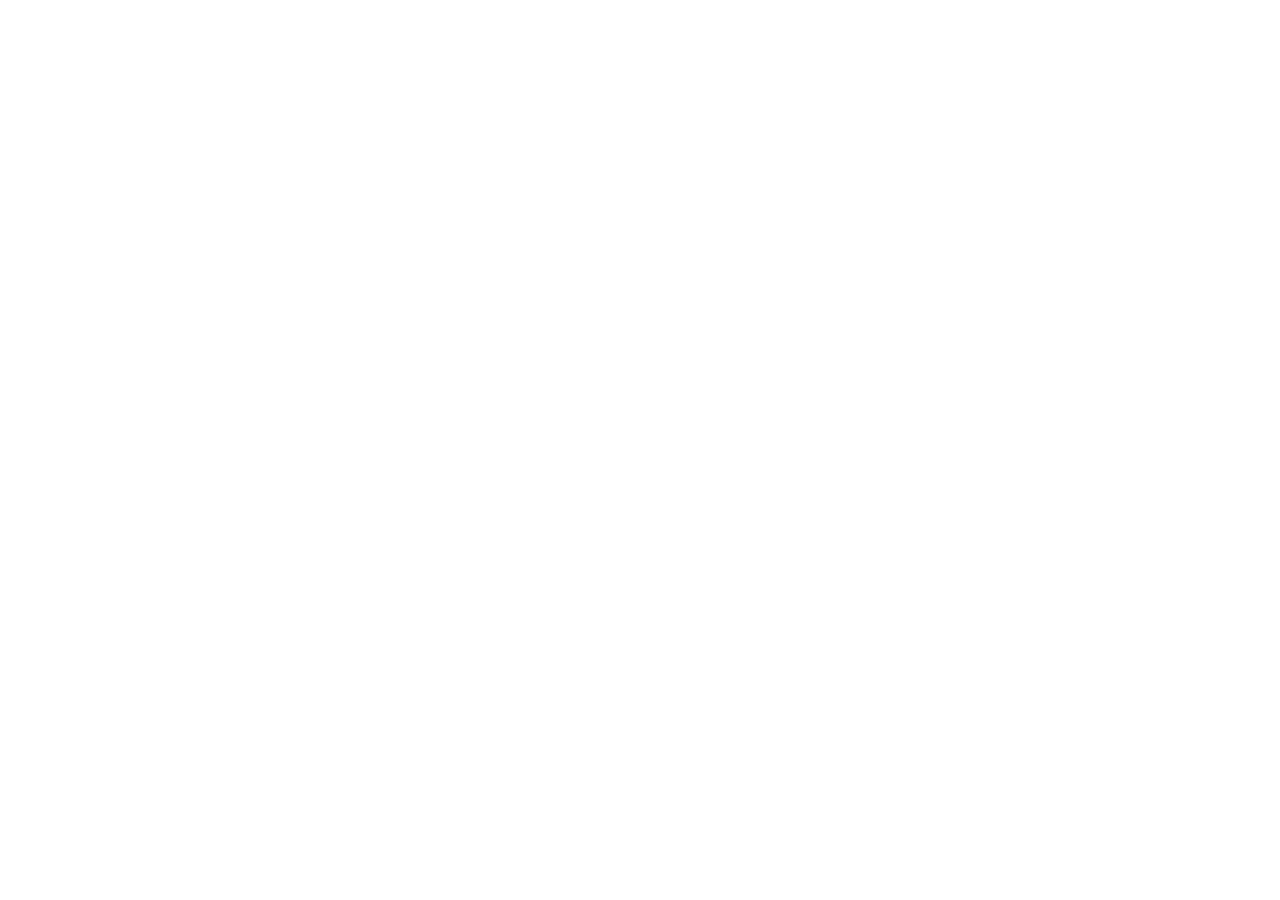
==== index.html @ 08214ff3 "création du fichier index.html, script.js et style.css" ====
<!DOCTYPE html>
<html lang="en">
<head>
    
    <meta charset="UTF-8">
    <meta name="viewport" content="width=device-width, initial-scale=1.0">
    <title>ArchivesLudiquesTP1</title>
    <link rel="stylesheet" href="style.css">


</head>
<body>
    



    <script src="script.js"></script>
</body>
</html>
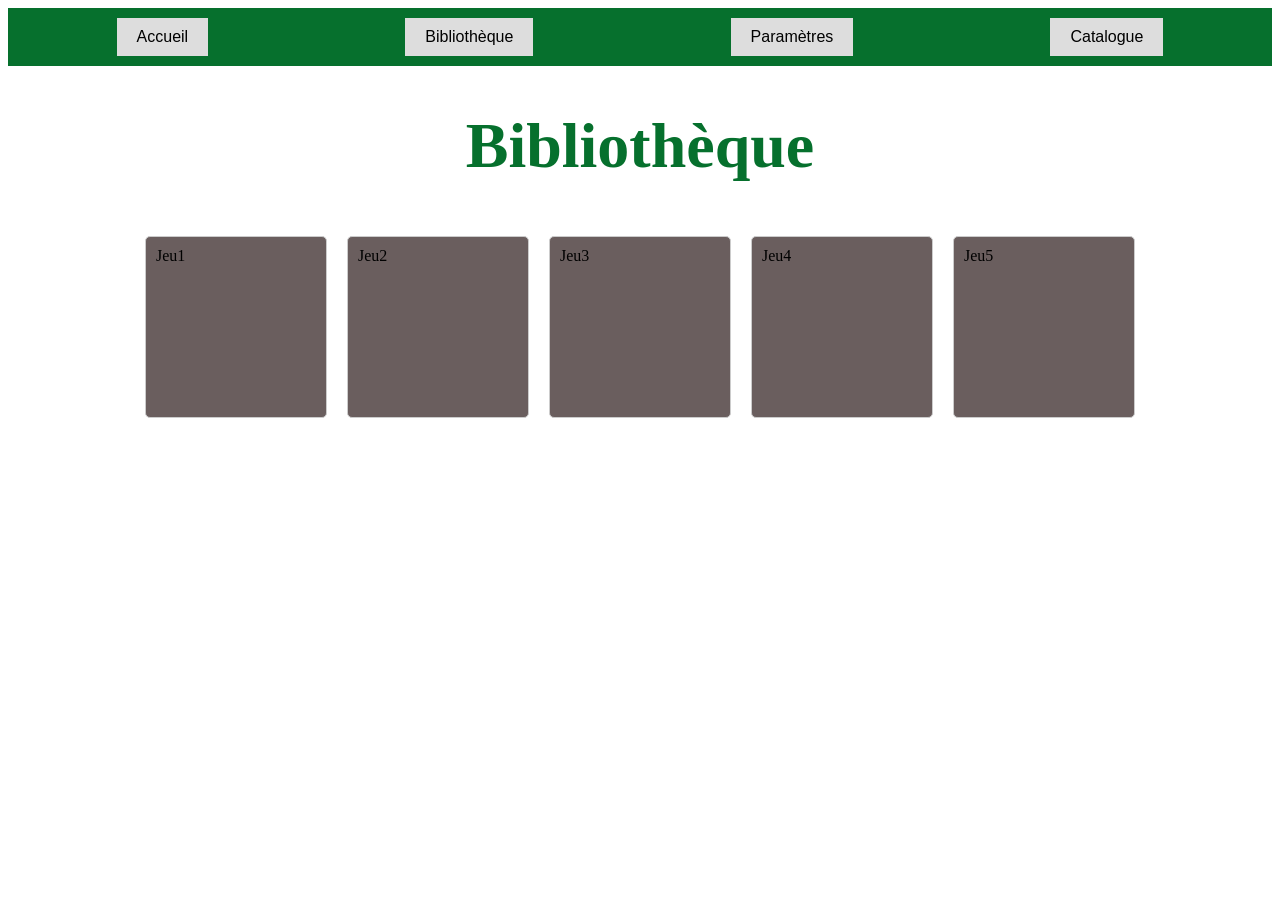
==== commit 46a5b510: "commit #2, début du travail crée page jeu vide, base de la navbar et des icones de jeu au centre. 21" ====
--- a/index.html
+++ b/index.html
@@ -10,9 +10,23 @@
 
 </head>
 <body>
+    <div class="navbar">
+        <button class="home">Accueil</button>
+        <button class="biblio">Bibliothèque</button>
+        <button class="paramètres">Paramètres</button>
+        <button class="catalogue">Catalogue</button>
+    </div>
+
+<h1>Bibliothèque</h1>
+    <div class="content">
     
+        <div class="game">Jeu1</div>
+        <div class="game">Jeu2</div>
+        <div class="game">Jeu3</div>
+        <div class="game">Jeu4</div>
+        <div class="game">Jeu5</div>
 
-
+    </div>
 
     <script src="script.js"></script>
 </body>
--- a/style.css
+++ b/style.css
@@ -0,0 +1,49 @@
+.navbar {
+    display: flex;
+    justify-content: space-around;
+    padding: 10px;
+    background-color: #06702d;
+}
+
+.navbar button {
+    padding: 10px 20px;
+    border: none;
+    background-color: #ddd;
+    font-size: 1rem
+}
+
+.navbar button:hover {
+    background-color: #ccc;
+}
+
+
+/* pas de point pour désigner classe préconstruite. */
+h1 {
+    text-align: center;
+    color: #06702d;
+    font-size: 4em;
+}
+
+.game {
+    display: flex;
+    border: 1px solid #ccc;
+    padding: 10px;
+    margin: 10px;
+    background-color: #6a5e5e;
+    border-radius: 5px;
+    height: 10rem;
+    width: 10rem;
+}
+.content {
+    display: flex;
+    margin-top: 20px;
+    justify-content: center;
+    min-width: 40%;
+
+}
+
+media query (min-width: 300px) {
+    .game {
+        
+    }
+}
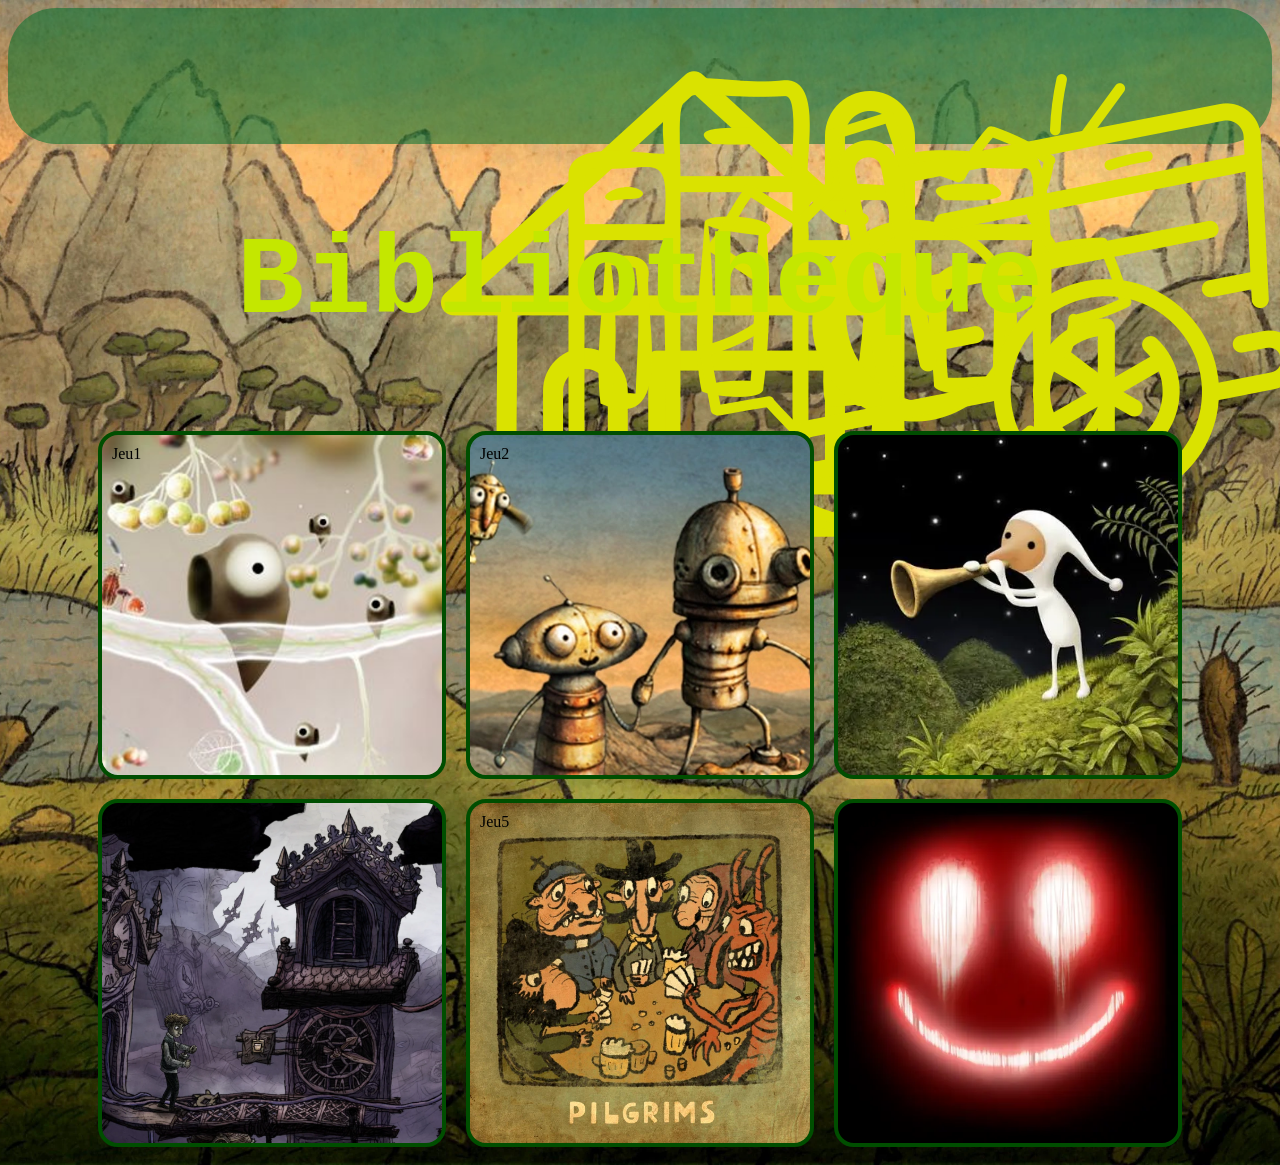
==== commit 194161ab: "Travail du cours  de la semaine 5 rajout police custom, icones de  barre navigation,  images cases d" ====
--- a/index.html
+++ b/index.html
@@ -11,20 +11,23 @@
 </head>
 <body>
     <div class="navbar">
-        <button class="home">Accueil</button>
-        <button class="biblio">Bibliothèque</button>
-        <button class="paramètres">Paramètres</button>
-        <button class="catalogue">Catalogue</button>
+        <button class="navbutton" ><img src="icones\property.png" alt="accueil"> </button>
+        <button class="navbutton" ><img src="icones\Biblio.png" alt="bibliothèque"></button>
+        <button class="navbutton" ><img src="icones\Param.png" alt="paramètres"></button>
+        <button class="navbutton" ><img src="icones\cart.png" alt="catalogue"></button>
+        <!-- 2 classes en mm temps -->
+        <button class="navbutton burger"><img src="icones\hamburger.png" alt="menu" ></button>
     </div>
 
-<h1>Bibliothèque</h1>
+<h1>Bibliotheque</h1>
     <div class="content">
-    
-        <div class="game">Jeu1</div>
-        <div class="game">Jeu2</div>
-        <div class="game">Jeu3</div>
-        <div class="game">Jeu4</div>
-        <div class="game">Jeu5</div>
+    <!-- 2 classe en mm temps -->
+        <div class="game Botanicula">Jeu1</div>
+        <div class="game Machinarium">Jeu2</div>
+        <div class="game Samorost">Jeu3</div>
+        <div class="game Creaks">Jeu4</div>
+        <div class="game Pilgrims">Jeu5</div>
+        <div class="game HappyGame">Jeu6</div>
 
     </div>
 
--- a/style.css
+++ b/style.css
@@ -1,16 +1,97 @@
+
+
+/* mettres plusieurs breakpoint selon taille des écrans. 300 est le minimum */
+
+body{
+    background-image: url("images/FondPageWeb2.webp");
+    background-size: cover;
+    background-repeat: no-repeat;
+    background-position: center;
+}
+
 .navbar {
     display: flex;
-    justify-content: space-around;
-    padding: 10px;
-    background-color: #06702d;
+    justify-content: center;
+    padding: 20px;
+    background-color: #06702d8f;
+    gap: 20px;
+    border-radius: 3rem;
 }
 
-.navbar button {
-    padding: 10px 20px;
+.navbutton {
+    display: flex;
+    padding: 20px 20px;
     border: none;
     background-color: #ddd;
-    font-size: 1rem
+    font-size: 1rem;
+    max-width: 6em;
+    max-height: 6em;
+    background-color: transparent;
+    display: flex;
 }
+
+.burger{
+    display: none;
+    align-self: left;
+    max-width: 6em;
+    max-height: 6em;
+    background-color: transparent;
+    border: none;
+}
+
+
+/* Section fond des cases */
+
+
+.Botanicula{
+    background-image: url("images/Botanicula.webp");
+    background-size: cover;
+    background-repeat: no-repeat;
+    background-position: center;
+    border-radius: 2rem;
+}
+
+
+.Creaks{
+    background-image: url("images/Creaks.webp");
+    background-size: cover;
+    background-repeat: no-repeat;
+    background-position: center
+}
+
+.Samorost{
+    background-image: url("images/Samorost.webp");
+    background-size: cover;
+    background-repeat: no-repeat;
+    background-position: center;
+}
+
+.Pilgrims{
+    background-image: url("images/Pilgrims.webp");
+    background-size: cover;
+    background-repeat: no-repeat;
+    background-position: center;
+}
+
+.HappyGame{
+    background-image: url("images/HappyGame.webp");
+    background-size: cover;
+    background-repeat: no-repeat;
+    background-position: center;
+}
+
+.Machinarium{
+    background-image: url("images/Machinarium.webp");
+    background-size: cover;
+    background-repeat: no-repeat;
+    background-position: center;
+}
+
+
+
+
+
+
 
 .navbar button:hover {
     background-color: #ccc;
@@ -20,30 +101,88 @@
 /* pas de point pour désigner classe préconstruite. */
 h1 {
     text-align: center;
-    color: #06702d;
-    font-size: 4em;
+    color: #c4e700;
+    font-size: 7em;
+   font-family: 'spinstee', Courier, monospace;
 }
 
 .game {
     display: flex;
-    border: 1px solid #ccc;
+    border: 4px solid #004e00;
     padding: 10px;
     margin: 10px;
     background-color: #6a5e5e;
-    border-radius: 5px;
-    height: 10rem;
-    width: 10rem;
+    border-radius: 20px;
+    height: 20rem;
+    width: 20rem;
 }
+
+
+
+
+
 .content {
     display: flex;
     margin-top: 20px;
     justify-content: center;
-    min-width: 40%;
+    min-width: 60%;
+    flex-wrap: wrap;
 
 }
 
-media query (min-width: 300px) {
-    .game {
+
+
+@media  (max-width: 300px) {
+    .content {
+        flex-direction: column;
+        align-items: center;
+        
+
+    }
+    h1 {
+        font-size: 2em;
+    }
+    
+    .navbutton {
+        display: none;
+    }
+
+    .burger {
+        display: flex;
+    }
+
+    .navbar {
+        justify-content: end;
+    }
+}
+
+
+
+
+
+
+@media  (max-width: 422px) {
+
+.navbutton{
+    max-width: 4.5em;
+    max-height:4.5
+    em;
+
+}
+}
+
+
+/* vw = viewport width */
+@media  (max-width: 600px){
+   .content{
+        flex-direction: column;
+        align-items: center;
+            }
+
+    .game { width: 80vw;
         
     }
 }
+
+
+
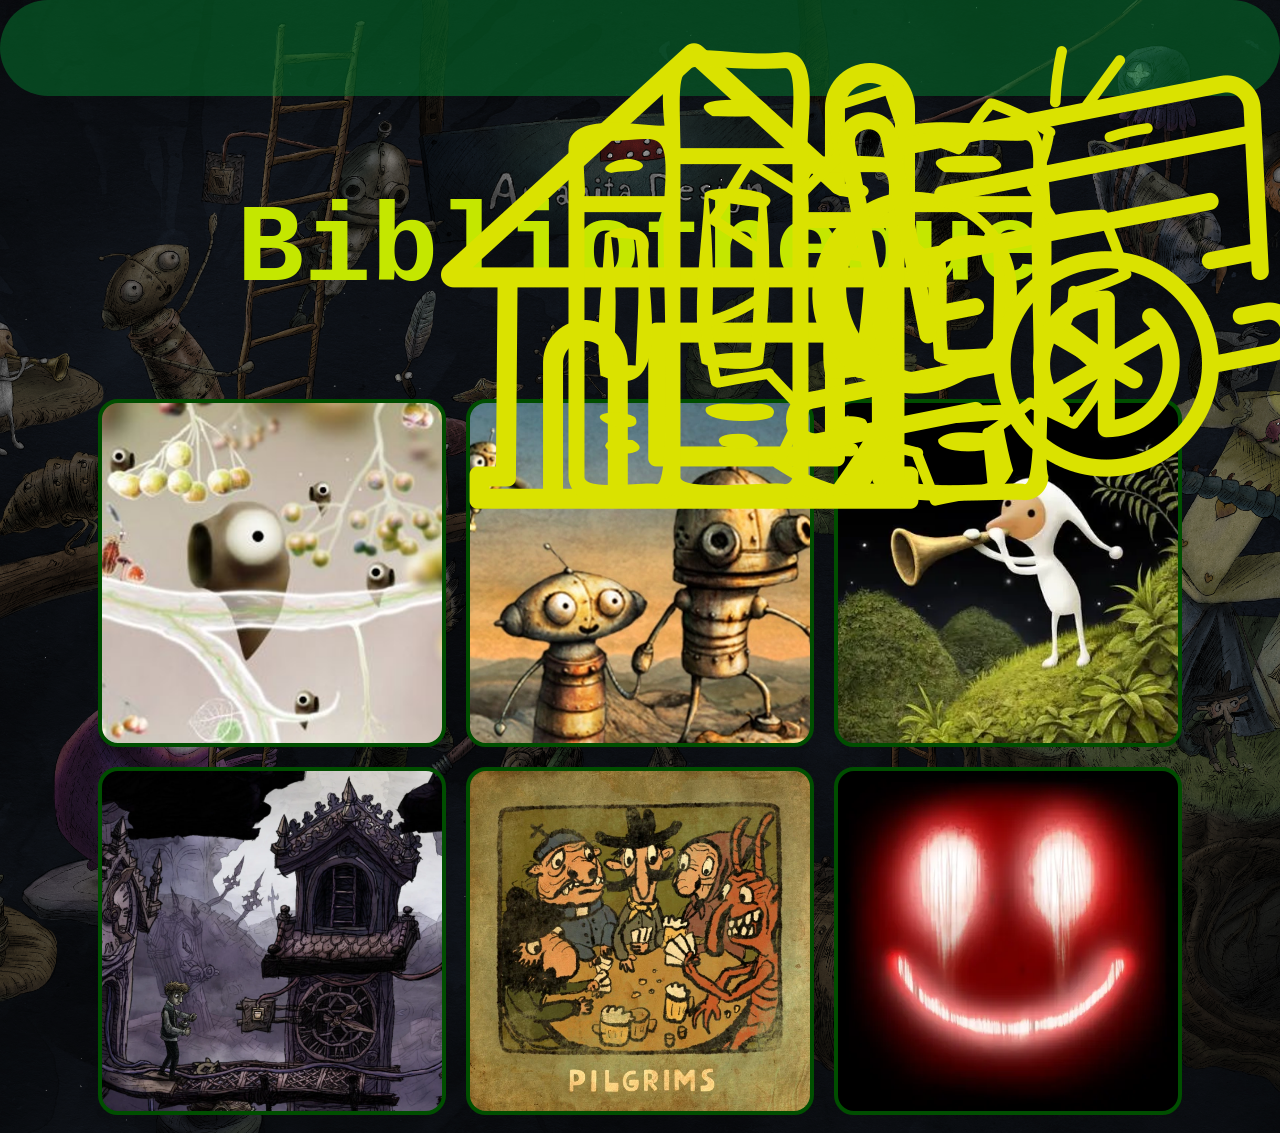
==== commit 42134fd6: "finalisation Rajout de plus de commentaire, scripts mis dans fichiers, document avec discussion IA s" ====
--- a/index.html
+++ b/index.html
@@ -1,36 +1,56 @@
 <!DOCTYPE html>
-<html lang="en">
+<html lang="fr">
 <head>
     
     <meta charset="UTF-8">
     <meta name="viewport" content="width=device-width, initial-scale=1.0">
     <title>ArchivesLudiquesTP1</title>
-    <link rel="stylesheet" href="style.css">
+    <link rel="stylesheet" href="styleAccueil.css">
 
 
 </head>
 <body>
+    <!-- ID, c'est pour le JS -->
+     <!-- barre de navigation -->
     <div class="navbar">
-        <button class="navbutton" ><img src="icones\property.png" alt="accueil"> </button>
-        <button class="navbutton" ><img src="icones\Biblio.png" alt="bibliothèque"></button>
-        <button class="navbutton" ><img src="icones\Param.png" alt="paramètres"></button>
-        <button class="navbutton" ><img src="icones\cart.png" alt="catalogue"></button>
+        <button class="navbutton" tabindex="1"><img src="icones\property.png" alt="accueil"> </button>
+        <button class="navbutton" tabindex="2" ><img src="icones\Biblio.png" alt="bibliothèque"></button>
+        <button class="navbutton" tabindex="3"><img src="icones\Param.png" alt="paramètres"></button>
+        <button class="navbutton" tabindex="4"><img src="icones\cart.png" alt="catalogue"></button>
         <!-- 2 classes en mm temps -->
-        <button class="navbutton burger"><img src="icones\hamburger.png" alt="menu" ></button>
+        <button class="navbutton burger" id="BoutonMenu" tabindex="5"><img src="icones\hamburger.png" alt="menu" ></button>
+    
+
+        <!-- menu burger (caché par défaut) -->
+      <div class="MenuDeroulant" id="menucaché">
+        <li>
+           <ul><a href="index.html">Accueil</a></ul>
+           <ul>Bibliothèque</ul> 
+           <ul>paramètres</ul> 
+           <ul>catalogue</ul>  
+        </li>
     </div>
+    
+    
+    </div>
+
+  
+
 
 <h1>Bibliotheque</h1>
     <div class="content">
     <!-- 2 classe en mm temps -->
-        <div class="game Botanicula">Jeu1</div>
-        <div class="game Machinarium">Jeu2</div>
-        <div class="game Samorost">Jeu3</div>
-        <div class="game Creaks">Jeu4</div>
-        <div class="game Pilgrims">Jeu5</div>
-        <div class="game HappyGame">Jeu6</div>
-
+        <a href="Jeu.html" tabindex="6" ><div class="game Botanicula"></div></a>
+        <div class="game Machinarium"tabindex="7" ></div>
+        <div class="game Samorost" tabindex="8" ></div>
+        <div class="game Creaks" tabindex="9"></div>
+        <div class="game Pilgrims"tabindex="10" ></div>
+        <div class="game HappyGame" tabindex="11"></div>
     </div>
 
-    <script src="script.js"></script>
+
+
+
+    <script src="scripts/scriptAccueil.js"></script>
 </body>
 </html>
--- a/styleAccueil.css
+++ b/styleAccueil.css
@@ -0,0 +1,240 @@
+
+
+body{
+    background-image: url("images/Fond.png");
+    background-size: cover;
+    background-repeat: repeat-y;
+    background-position: center;
+}
+
+/* barre de navigation */
+.navbar {
+    display: flex;
+    justify-content: center;
+    width: 100%;
+    margin: 0px;
+    background-color: #06702d8f;
+    gap: 20px;
+    border-radius: 3rem;
+    position: fixed;
+    /* left 0 enleve le trou minuscule d'un coté de la navbar... */
+    top: 0;
+    left: 0;
+    z-index: 1;
+}
+
+/* boutons placés dans la barre de navigation */
+.navbutton{
+    display: block;
+    padding: 20px 20px;
+    border: none;
+    font-style: unset;
+    max-width: 6rem;
+    max-height: 6rem;
+    background-color: transparent;
+    display: flex;
+    transition: background-color 0.4s ease-in-out 
+    
+}
+
+
+
+
+/* menu déroulant, caché */
+.burger{
+    display: none;
+    align-self: left;
+    max-width: 5em;
+    max-height: 5em;
+    background-color: transparent;
+    border: none;
+    margin-right: 1em;
+}
+
+
+/* Section fond des cases */
+
+
+.Botanicula{
+    background-image: url("images/Botanicula.webp");
+    background-size: cover;
+    background-repeat: no-repeat;
+    background-position: center;
+    border-radius: 2rem;
+}
+
+
+.Creaks{
+    background-image: url("images/Creaks.webp");
+    background-size: cover;
+    background-repeat: no-repeat;
+    background-position: center
+}
+
+.Samorost{
+    background-image: url("images/Samorost.webp");
+    background-size: cover;
+    background-repeat: no-repeat;
+    background-position: center;
+}
+
+.Pilgrims{
+    background-image: url("images/Pilgrims.webp");
+    background-size: cover;
+    background-repeat: no-repeat;
+    background-position: center;
+}
+
+.HappyGame{
+    background-image: url("images/HappyGame.webp");
+    background-size: cover;
+    background-repeat: no-repeat;
+    background-position: center;
+}
+
+.Machinarium{
+    background-image: url("images/Machinarium.webp");
+    background-size: cover;
+    background-repeat: no-repeat;
+    background-position: center;
+}
+
+
+
+
+.navbar button:hover {
+    background-color: #00ec66;
+}
+
+
+/* pas de point pour désigner classe préconstruite. */
+h1 {
+    text-align: center;
+    color: #c4e700;
+    font-size: 7em;
+    font-family: 'spinstee', Courier, monospace;
+    padding-top: 1em;
+}
+
+/* cases pour chaque jeu */
+.game {
+    display: flex;
+    border: 4px solid #004e00;
+    padding: 10px;
+    margin: 10px;
+    background-color: #6a5e5e;
+    border-radius: 20px;
+    height: 20rem;
+    width: 20rem;
+    transition: transform 0.3s ease-in-out;
+
+    }
+    
+
+
+.content {
+    display: flex;
+    margin-top: 20px;
+    justify-content: center;
+    min-width: 60%;
+    flex-wrap: wrap;
+    
+    }
+
+
+
+.game:hover {
+    transform: scale(1.1);
+}
+
+
+/*menu qui apparait quand on pese sur le burger */
+.MenuDeroulant{
+    background-color:#06702d;
+    z-index: 2;
+    position: fixed;
+    display: flex;
+    list-style: none;
+    top: 9%;
+    left: 45%;
+    padding: 3%;
+    border-radius: 2em;
+    font-family: 'Avenue', serif, monospace;
+    color: #c4e700;
+    display: none;
+    transition: background-color 0.1s ease-in-out;
+}
+
+
+a{
+    color: #e0ff19;
+    font-style: italic;
+}
+
+
+
+
+
+/* adaptations du site dependament de la largeur de l'écran en ordre décroissant */
+/* mettres plusieurs breakpoint selon taille des écrans. 300 est le minimum, 1280 est la base */
+
+/* vw = viewport width */
+@media  (max-width: 600px){
+   .content{
+        flex-direction: column;
+        align-items: center;
+            }
+
+    .game { width: 80vw;
+        
+    }
+}
+
+@media  (max-width: 512px){
+
+    h1{
+        font-size: 5rem;
+    }
+}
+
+
+
+@media  (max-width: 422px) {
+
+.navbutton{
+    max-width: 4.5em;
+    max-height:4.5;
+
+
+}
+}
+
+@media  (max-width: 370px) {
+    .content {
+        flex-direction: column;
+        align-items: center;
+    .game { width: 60vw;
+            
+
+    }
+        
+
+    }
+    h1 {
+        font-size: 2rem;
+    }
+    
+
+    .navbutton {
+        display: none;
+    }
+
+    .burger {
+        display: flex;
+       
+    }
+
+    .navbar {
+        justify-content: end;
+    }
+}
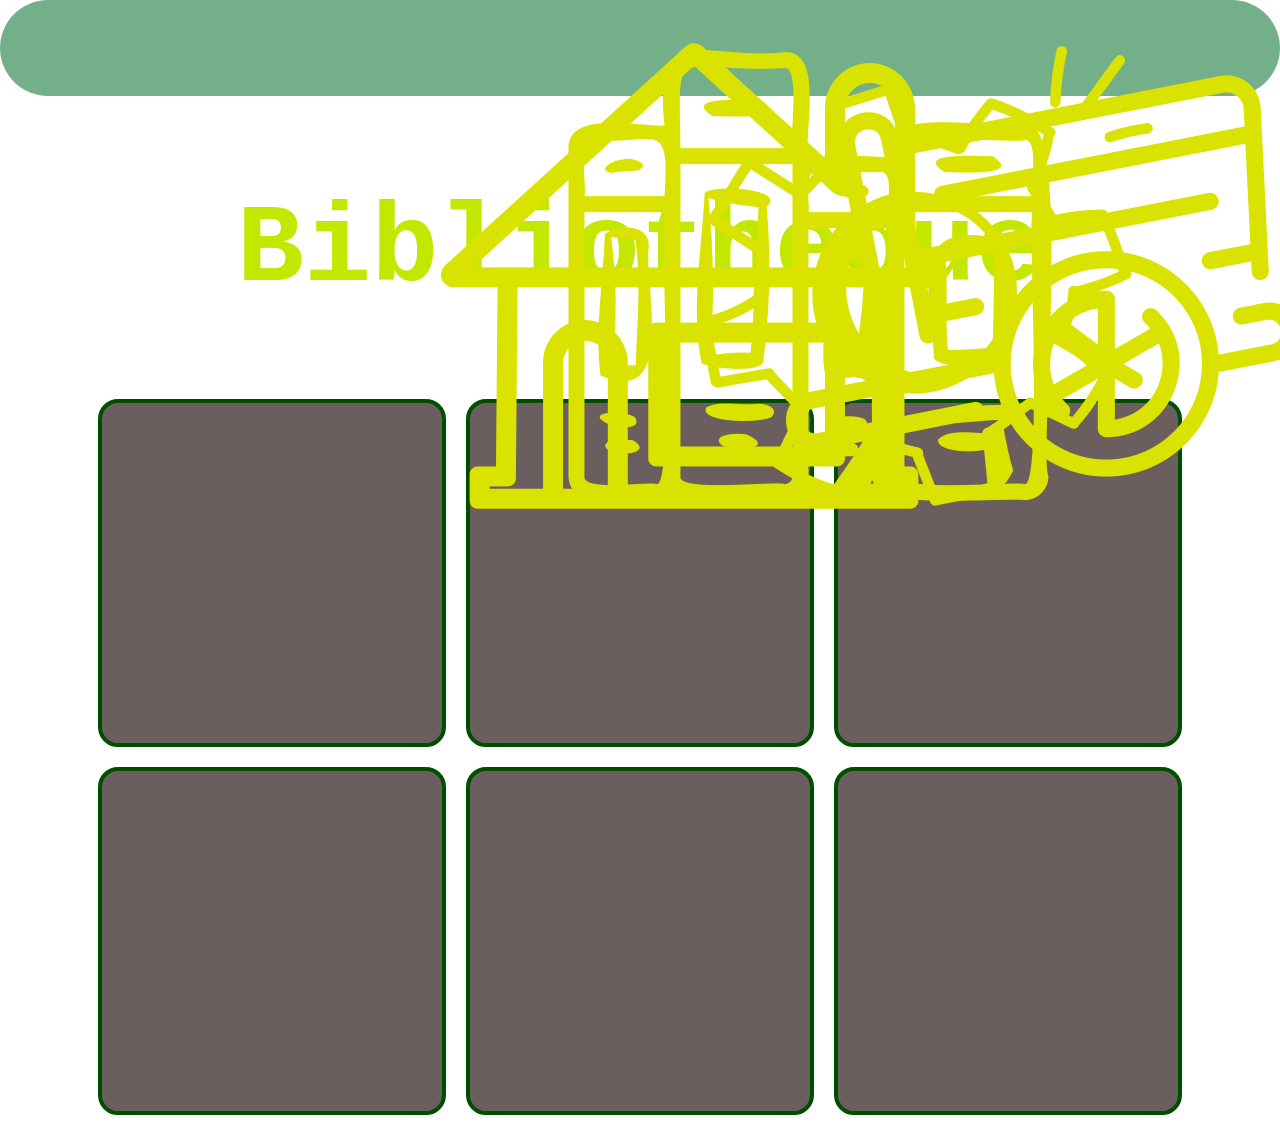
==== commit 814e776d: "oubli 2: le retour mettre les deux fichiers CSS dans un fichier style" ====
--- a/index.html
+++ b/index.html
@@ -5,7 +5,7 @@
     <meta charset="UTF-8">
     <meta name="viewport" content="width=device-width, initial-scale=1.0">
     <title>ArchivesLudiquesTP1</title>
-    <link rel="stylesheet" href="styleAccueil.css">
+    <link rel="stylesheet" href="styles/styleAccueil.css">
 
 
 </head>
--- a/styles/styleAccueil.css
+++ b/styles/styleAccueil.css
@@ -0,0 +1,240 @@
+
+
+body{
+    background-image: url("images/Fond.png");
+    background-size: cover;
+    background-repeat: repeat-y;
+    background-position: center;
+}
+
+/* barre de navigation */
+.navbar {
+    display: flex;
+    justify-content: center;
+    width: 100%;
+    margin: 0px;
+    background-color: #06702d8f;
+    gap: 20px;
+    border-radius: 3rem;
+    position: fixed;
+    /* left 0 enleve le trou minuscule d'un coté de la navbar... */
+    top: 0;
+    left: 0;
+    z-index: 1;
+}
+
+/* boutons placés dans la barre de navigation */
+.navbutton{
+    display: block;
+    padding: 20px 20px;
+    border: none;
+    font-style: unset;
+    max-width: 6rem;
+    max-height: 6rem;
+    background-color: transparent;
+    display: flex;
+    transition: background-color 0.4s ease-in-out 
+    
+}
+
+
+
+
+/* menu déroulant, caché */
+.burger{
+    display: none;
+    align-self: left;
+    max-width: 5em;
+    max-height: 5em;
+    background-color: transparent;
+    border: none;
+    margin-right: 1em;
+}
+
+
+/* Section fond des cases */
+
+
+.Botanicula{
+    background-image: url("images/Botanicula.webp");
+    background-size: cover;
+    background-repeat: no-repeat;
+    background-position: center;
+    border-radius: 2rem;
+}
+
+
+.Creaks{
+    background-image: url("images/Creaks.webp");
+    background-size: cover;
+    background-repeat: no-repeat;
+    background-position: center
+}
+
+.Samorost{
+    background-image: url("images/Samorost.webp");
+    background-size: cover;
+    background-repeat: no-repeat;
+    background-position: center;
+}
+
+.Pilgrims{
+    background-image: url("images/Pilgrims.webp");
+    background-size: cover;
+    background-repeat: no-repeat;
+    background-position: center;
+}
+
+.HappyGame{
+    background-image: url("images/HappyGame.webp");
+    background-size: cover;
+    background-repeat: no-repeat;
+    background-position: center;
+}
+
+.Machinarium{
+    background-image: url("images/Machinarium.webp");
+    background-size: cover;
+    background-repeat: no-repeat;
+    background-position: center;
+}
+
+
+
+
+.navbar button:hover {
+    background-color: #00ec66;
+}
+
+
+/* pas de point pour désigner classe préconstruite. */
+h1 {
+    text-align: center;
+    color: #c4e700;
+    font-size: 7em;
+    font-family: 'spinstee', Courier, monospace;
+    padding-top: 1em;
+}
+
+/* cases pour chaque jeu */
+.game {
+    display: flex;
+    border: 4px solid #004e00;
+    padding: 10px;
+    margin: 10px;
+    background-color: #6a5e5e;
+    border-radius: 20px;
+    height: 20rem;
+    width: 20rem;
+    transition: transform 0.3s ease-in-out;
+
+    }
+    
+
+
+.content {
+    display: flex;
+    margin-top: 20px;
+    justify-content: center;
+    min-width: 60%;
+    flex-wrap: wrap;
+    
+    }
+
+
+
+.game:hover {
+    transform: scale(1.1);
+}
+
+
+/*menu qui apparait quand on pese sur le burger */
+.MenuDeroulant{
+    background-color:#06702d;
+    z-index: 2;
+    position: fixed;
+    display: flex;
+    list-style: none;
+    top: 9%;
+    left: 45%;
+    padding: 3%;
+    border-radius: 2em;
+    font-family: 'Avenue', serif, monospace;
+    color: #c4e700;
+    display: none;
+    transition: background-color 0.1s ease-in-out;
+}
+
+
+a{
+    color: #e0ff19;
+    font-style: italic;
+}
+
+
+
+
+
+/* adaptations du site dependament de la largeur de l'écran en ordre décroissant */
+/* mettres plusieurs breakpoint selon taille des écrans. 300 est le minimum, 1280 est la base */
+
+/* vw = viewport width */
+@media  (max-width: 600px){
+   .content{
+        flex-direction: column;
+        align-items: center;
+            }
+
+    .game { width: 80vw;
+        
+    }
+}
+
+@media  (max-width: 512px){
+
+    h1{
+        font-size: 5rem;
+    }
+}
+
+
+
+@media  (max-width: 422px) {
+
+.navbutton{
+    max-width: 4.5em;
+    max-height:4.5;
+
+
+}
+}
+
+@media  (max-width: 370px) {
+    .content {
+        flex-direction: column;
+        align-items: center;
+    .game { width: 60vw;
+            
+
+    }
+        
+
+    }
+    h1 {
+        font-size: 2rem;
+    }
+    
+
+    .navbutton {
+        display: none;
+    }
+
+    .burger {
+        display: flex;
+       
+    }
+
+    .navbar {
+        justify-content: end;
+    }
+}
